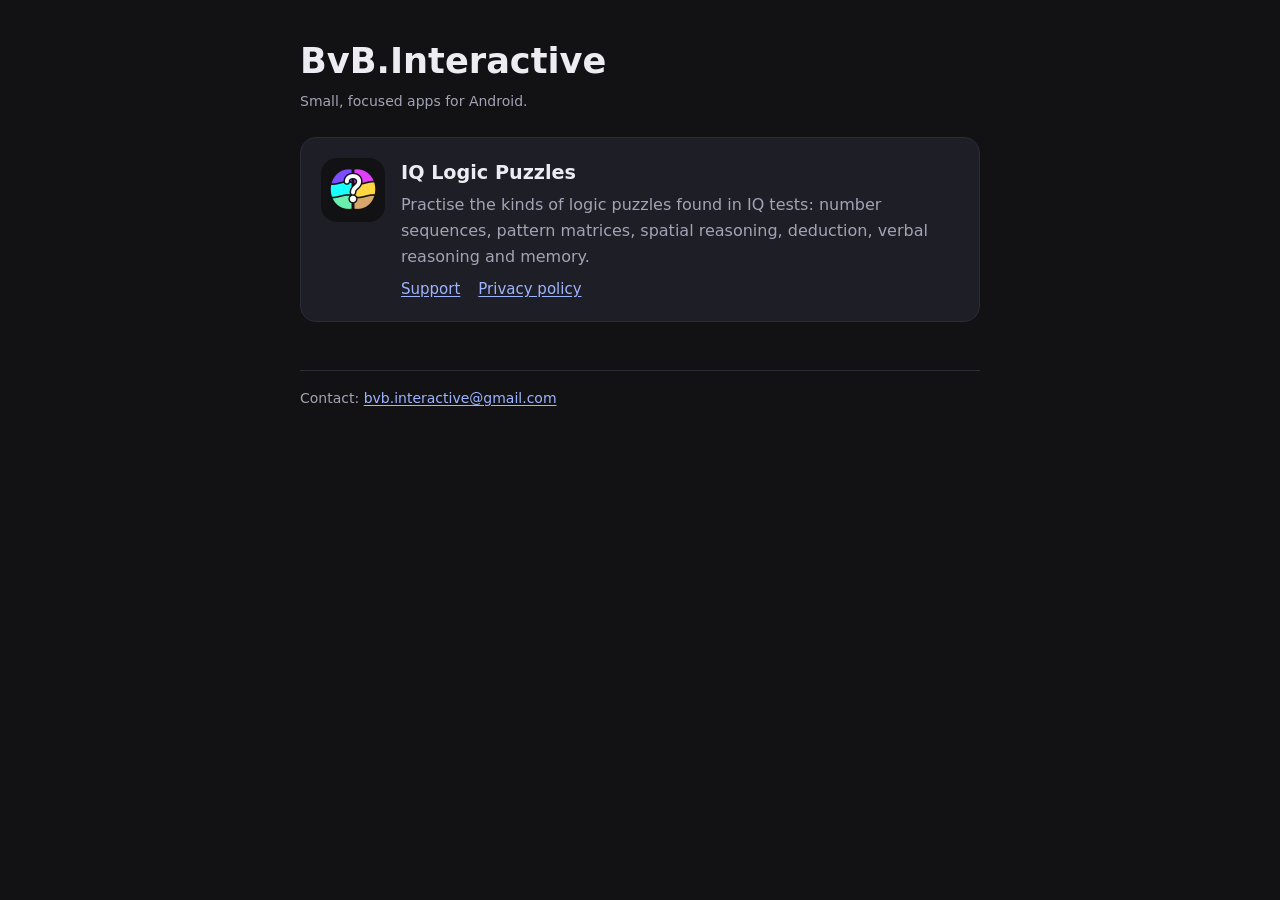
==== index.html @ d871e8cf "Add iq logic puzzles privacy policy" ====
<!doctype html>
<html lang="en">
<head>
  <meta charset="utf-8">
  <meta name="viewport" content="width=device-width, initial-scale=1">
  <title>BvB.Interactive</title>
  <meta name="description" content="Apps by BvB.Interactive.">
  <link rel="icon" href="iq-logic-puzzles/icon.png">
  <link rel="stylesheet" href="style.css">
</head>
<body>
  <main>
    <h1>BvB.Interactive</h1>
    <p class="meta">Small, focused apps for Android.</p>

    <section class="apps">
      <article class="card app">
        <img src="iq-logic-puzzles/icon.png" alt="IQ Logic Puzzles icon">
        <div>
          <h2>IQ Logic Puzzles</h2>
          <p>Practise the kinds of logic puzzles found in IQ tests: number sequences, pattern matrices, spatial reasoning, deduction, verbal reasoning and memory.</p>
          <div class="links">
            <a href="iq-logic-puzzles/">Support</a>
            <a href="iq-logic-puzzles/privacy.html">Privacy policy</a>
          </div>
        </div>
      </article>
    </section>

    <footer>
      Contact: <a href="mailto:bvb.interactive@gmail.com">bvb.interactive@gmail.com</a>
    </footer>
  </main>
</body>
</html>
---- style.css ----
/* BvB.Interactive: one stylesheet for every page. System fonts only, so the
   site loads nothing from third parties. */
:root {
  color-scheme: dark;
  --bg: #121214;
  --card: #1E1E26;
  --line: #2C2C38;
  --fg: #ECECF2;
  --muted: #A3A3B5;
  --accent: #B39DDB;
  --link: #9FB4FF;
  --sans: system-ui, -apple-system, "Segoe UI", Roboto, "Helvetica Neue", Arial, sans-serif;
}
* { box-sizing: border-box; }
html { -webkit-text-size-adjust: 100%; }
body {
  margin: 0;
  background: var(--bg);
  color: var(--fg);
  font-family: var(--sans);
  font-size: 16px;
  line-height: 1.6;
}
main {
  max-width: 720px;
  margin: 0 auto;
  padding-inline: 20px;
  padding-block: 40px 64px;
}
header.site {
  display: flex;
  align-items: center;
  gap: 14px;
  margin-bottom: 32px;
}
header.site img { width: 56px; height: 56px; border-radius: 14px; }
header.site .brand { font-size: 13px; letter-spacing: 0.08em; text-transform: uppercase; color: var(--muted); }
header.site .name { font-size: 20px; font-weight: 700; }
h1 { font-size: clamp(1.7rem, 4vw, 2.2rem); line-height: 1.2; margin: 0 0 8px; text-wrap: balance; }
h2 { font-size: 1.2rem; margin: 36px 0 8px; }
h3 { font-size: 1rem; margin: 20px 0 4px; }
p, li { max-width: 65ch; }
ul { padding-left: 1.2em; }
li + li { margin-top: 4px; }
a { color: var(--link); text-underline-offset: 2px; }
a:focus-visible { outline: 2px solid var(--accent); outline-offset: 2px; border-radius: 2px; }
.meta { color: var(--muted); font-size: 14px; margin: 0 0 24px; }
.card {
  background: var(--card);
  border: 1px solid var(--line);
  border-radius: 16px;
  padding: 20px;
}
.apps { display: grid; gap: 16px; margin-top: 24px; }
.app { display: flex; gap: 16px; align-items: flex-start; }
.app img { width: 64px; height: 64px; border-radius: 16px; flex: none; }
.app h2 { margin: 0 0 4px; }
.app p { margin: 0 0 8px; color: var(--muted); }
.links { display: flex; flex-wrap: wrap; gap: 6px 18px; font-size: 15px; }
.summary { margin: 24px 0; }
.summary ul { margin: 8px 0 0; }
code { font-size: 0.92em; background: var(--card); padding: 1px 5px; border-radius: 4px; }
footer { margin-top: 48px; padding-top: 16px; border-top: 1px solid var(--line); color: var(--muted); font-size: 14px; }
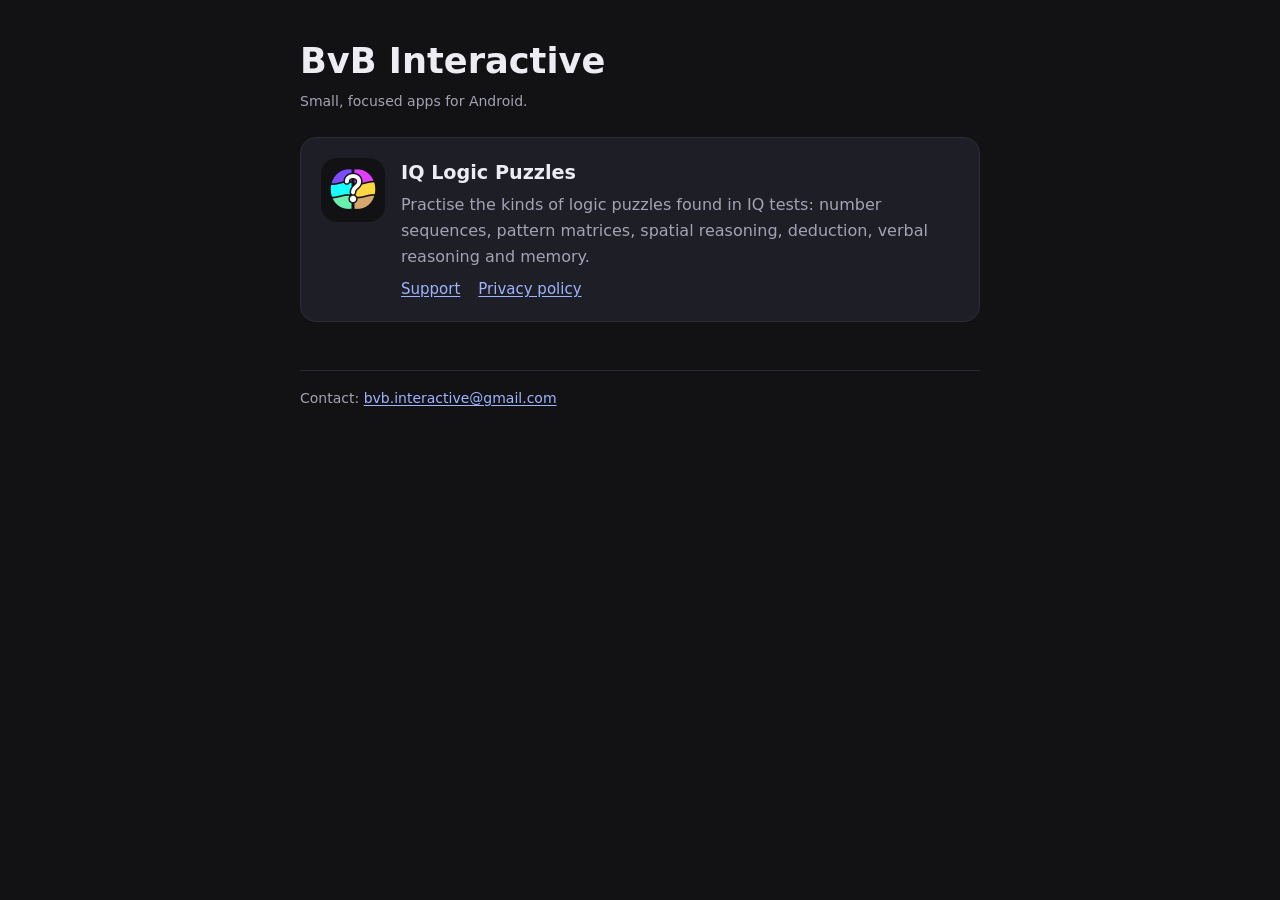
==== commit 9740d458: "Add files via upload" ====
--- a/index.html
+++ b/index.html
@@ -3,14 +3,14 @@
 <head>
   <meta charset="utf-8">
   <meta name="viewport" content="width=device-width, initial-scale=1">
-  <title>BvB.Interactive</title>
-  <meta name="description" content="Apps by BvB.Interactive.">
+  <title>BvB Interactive</title>
+  <meta name="description" content="Apps by BvB Interactive.">
   <link rel="icon" href="iq-logic-puzzles/icon.png">
   <link rel="stylesheet" href="style.css">
 </head>
 <body>
   <main>
-    <h1>BvB.Interactive</h1>
+    <h1>BvB Interactive</h1>
     <p class="meta">Small, focused apps for Android.</p>
 
     <section class="apps">
--- a/style.css
+++ b/style.css
@@ -1,4 +1,4 @@
-/* BvB.Interactive: one stylesheet for every page. System fonts only, so the
+/* BvB Interactive: one stylesheet for every page. System fonts only, so the
    site loads nothing from third parties. */
 :root {
   color-scheme: dark;
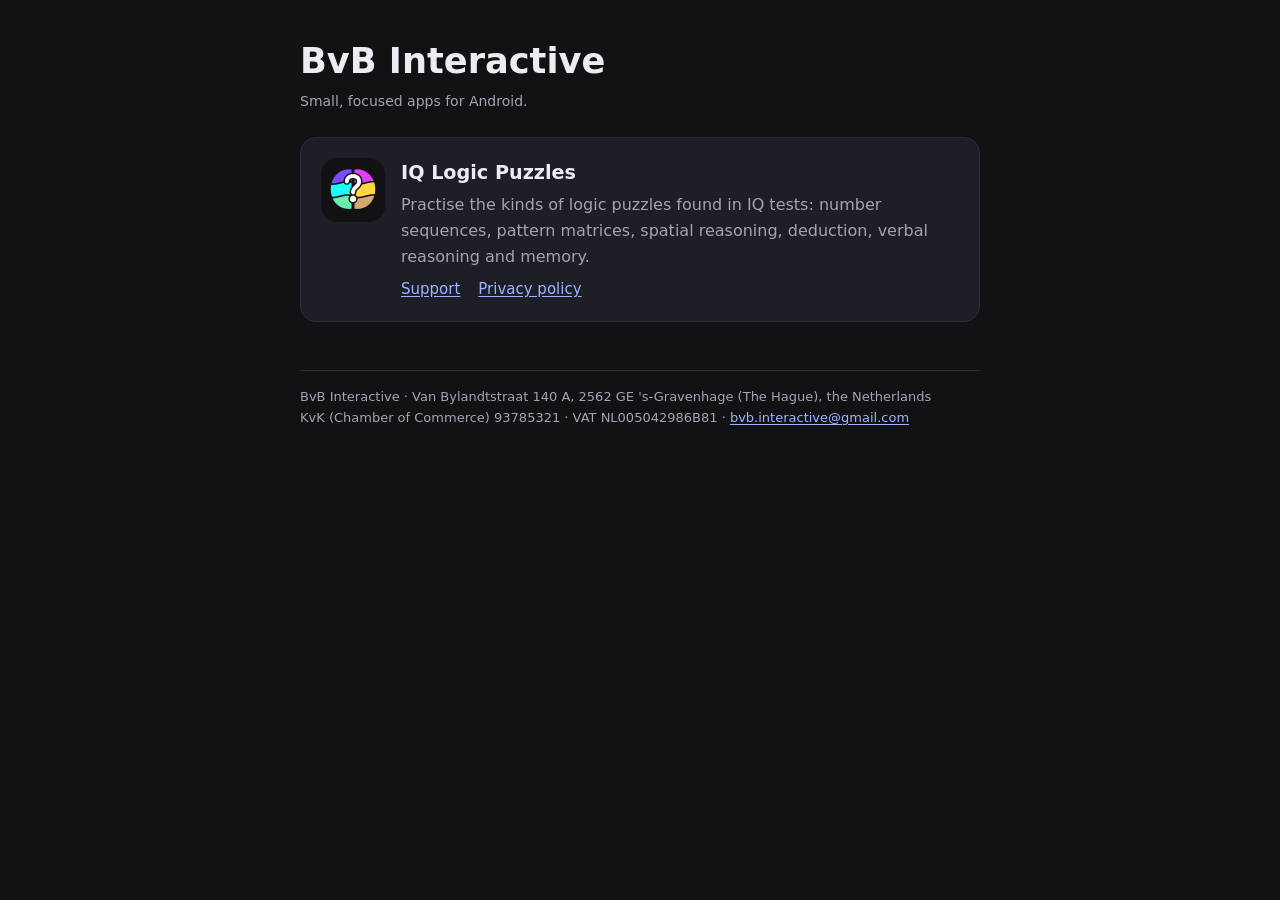
==== commit 30004c6e: "Add files via upload" ====
--- a/index.html
+++ b/index.html
@@ -28,7 +28,10 @@
     </section>
 
     <footer>
-      Contact: <a href="mailto:bvb.interactive@gmail.com">bvb.interactive@gmail.com</a>
+      <address class="company">
+        BvB Interactive · Van Bylandtstraat 140 A, 2562 GE 's-Gravenhage (The Hague), the Netherlands<br>
+        KvK (Chamber of Commerce) 93785321 · VAT NL005042986B81 · <a href="mailto:bvb.interactive@gmail.com">bvb.interactive@gmail.com</a>
+      </address>
     </footer>
   </main>
 </body>
--- a/style.css
+++ b/style.css
@@ -61,3 +61,5 @@
 .summary ul { margin: 8px 0 0; }
 code { font-size: 0.92em; background: var(--card); padding: 1px 5px; border-radius: 4px; }
 footer { margin-top: 48px; padding-top: 16px; border-top: 1px solid var(--line); color: var(--muted); font-size: 14px; }
+footer address { font-style: normal; margin-top: 10px; font-size: 13px; line-height: 1.6; }
+footer address:first-child { margin-top: 0; }
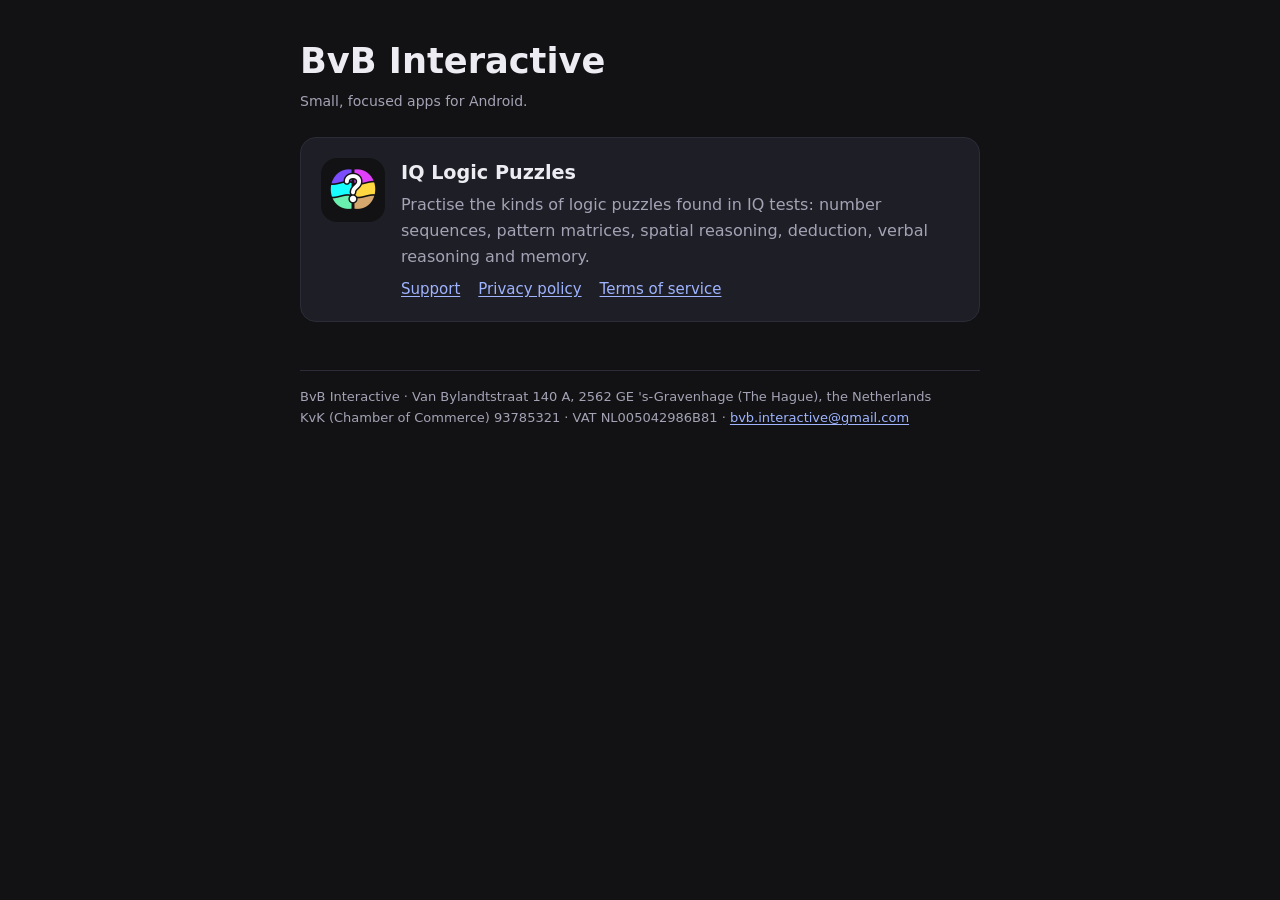
==== commit 11c3c9cc: "Add IQ Logic Puzzles terms of service Co-Authored-By: Claude Opus 5.5 <noreply@anthropic.com>" ====
--- a/index.html
+++ b/index.html
@@ -22,6 +22,7 @@
           <div class="links">
             <a href="iq-logic-puzzles/">Support</a>
             <a href="iq-logic-puzzles/privacy.html">Privacy policy</a>
+            <a href="iq-logic-puzzles/terms.html">Terms of service</a>
           </div>
         </div>
       </article>
